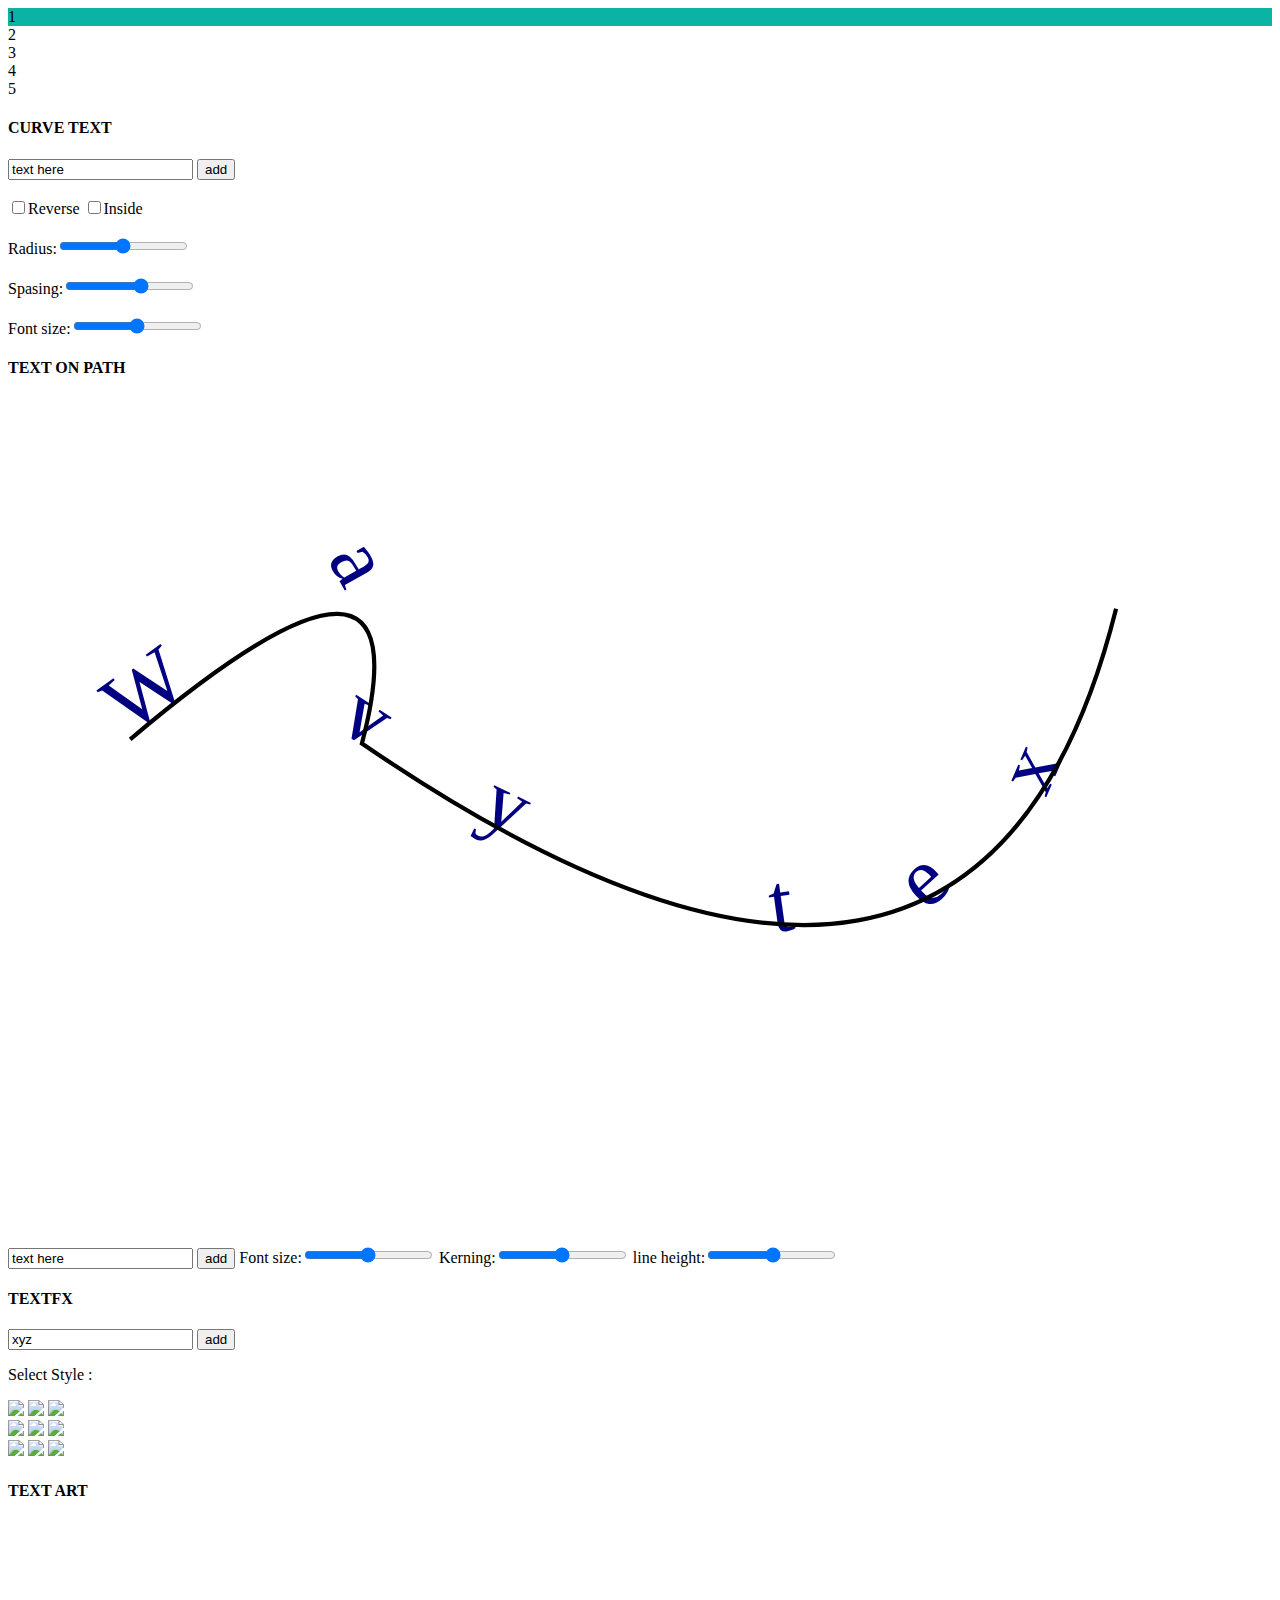
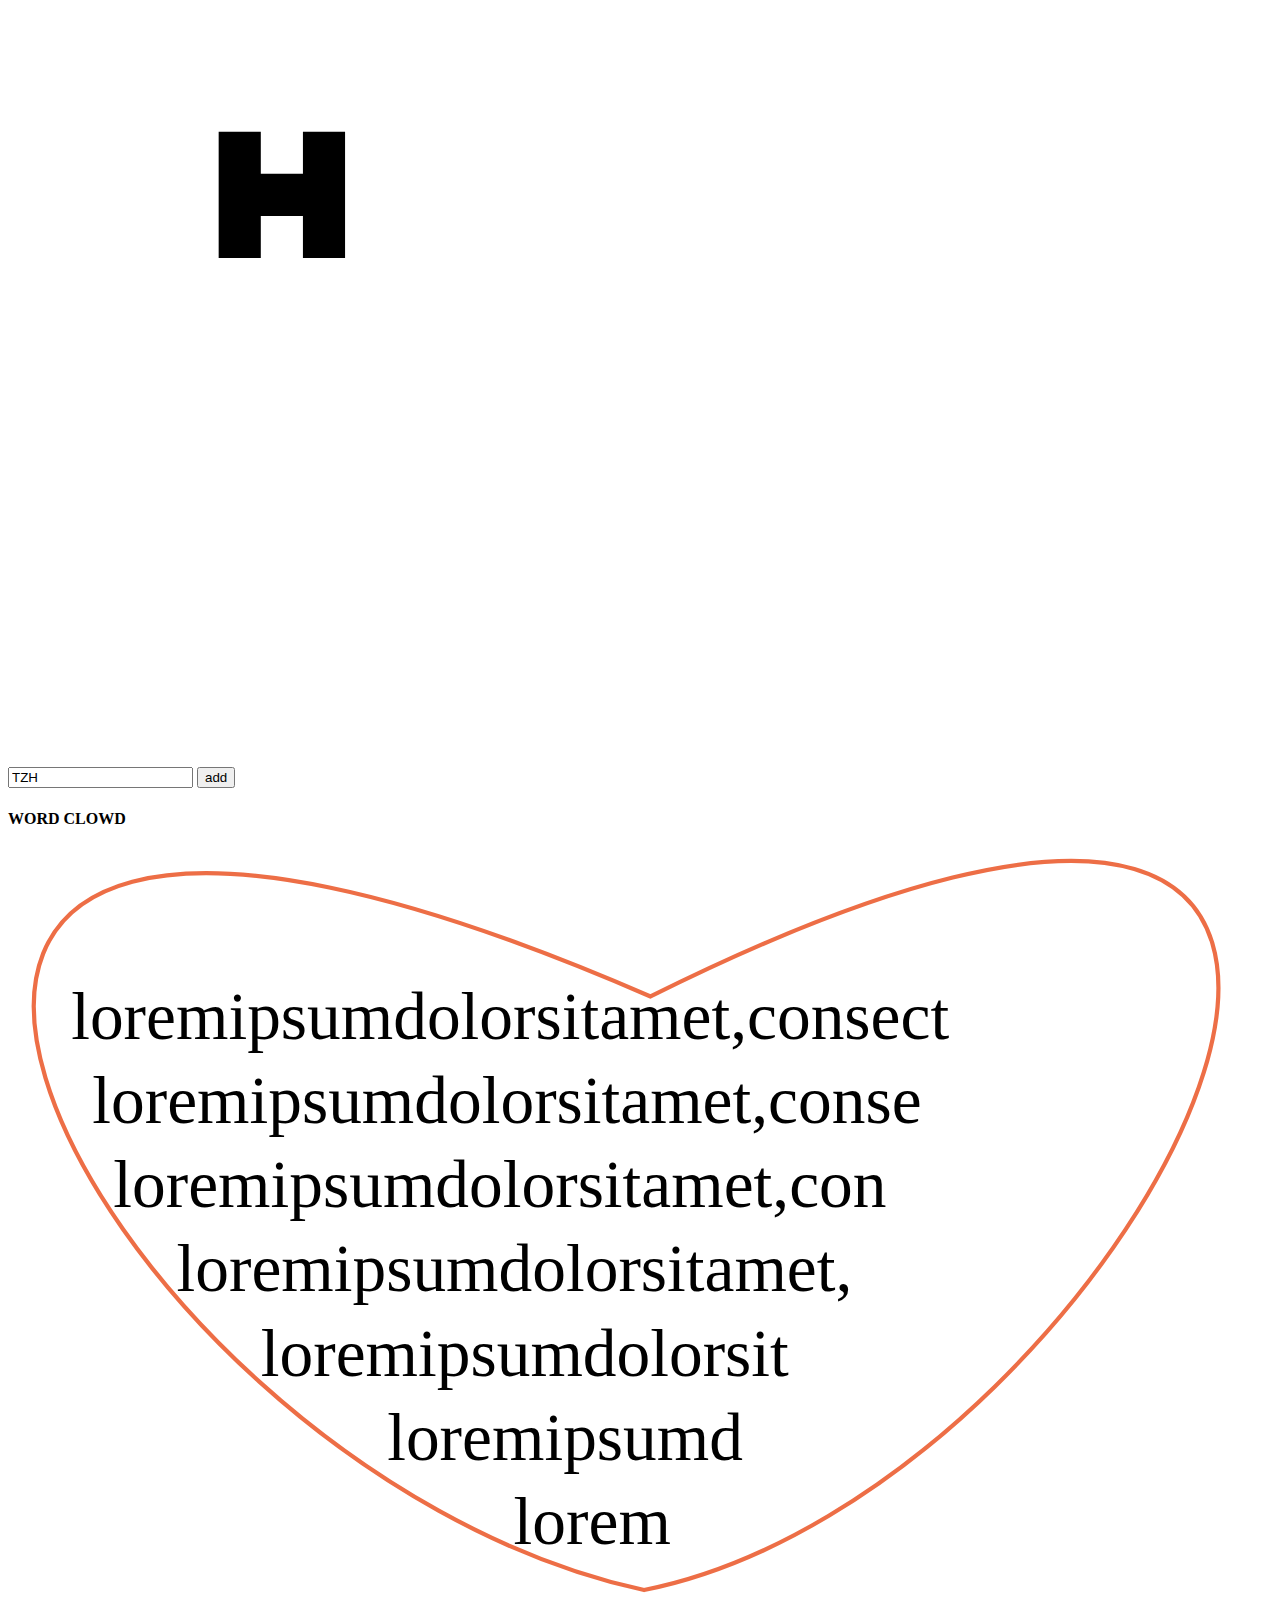
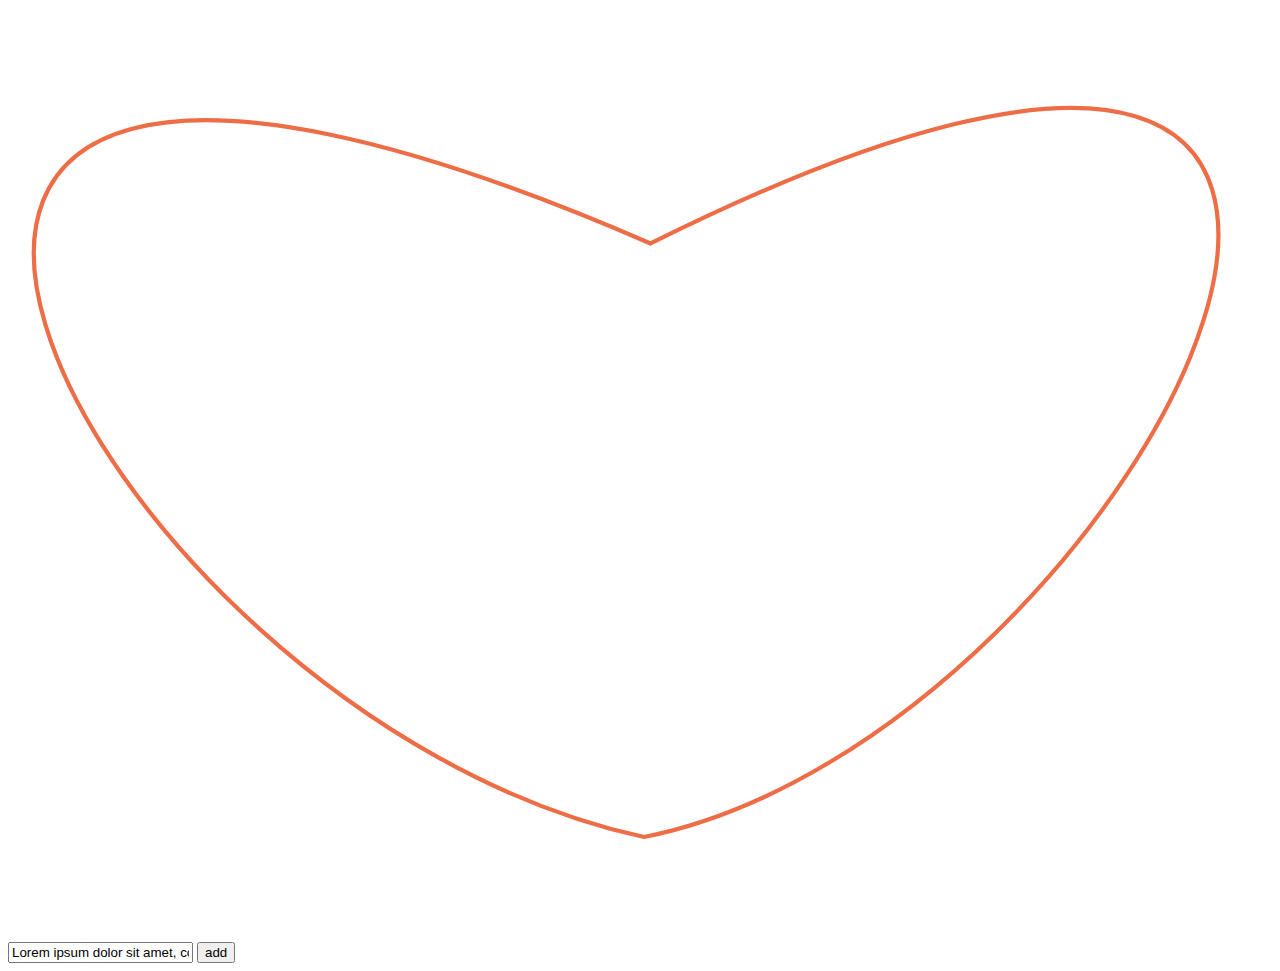
==== index.html @ 17ecb956 "add 4-field (text transform)" ====
<!DOCTYPE html> 
<html>
<head>
	<meta charset='utf-8'>
	<title>fabric JS</title>
	<link rel="stylesheet" href="style.css">
	<script type="text/javascript" src='libs/fabric.js'></script>
</head>
<body>
	<div class='print'>
		<div id='btnOne' class='print__btn print__btnOne'>1</div>
		<div id='btnTwo' class='print__btn print__btnTwo'>2</div>
		<div id='btnThree' class='print__btn print__btnThree'>3</div>
		<div id='btnFour' class='print__btn print__btnFour'>4</div>
		<div id='btnFive' class='print__btn print__btnFive'>5</div>

		<div id='fieldForBtnOne' class='print__field'>
			<h4>CURVE TEXT</h4>
			<!--<canvas id='field-first-canvas' width='' height=''></canvas>-->
			<div id='field-first-output' class='print__field-output'></div>
			<input id='field-first-input' class='print__field-input' value='text here'>
			<input id='field-submit-btn' class='print__field-submit-btn' type='submit' value='add'>
			<br>
			<br>
			<input id='field-reverse-checkbox' type='checkbox'>Reverse
			<input id='field-inside-checkbox' type='checkbox'>Inside 
			<br>
			<br>
			Radius:<input id='field-range-radius' type='range' min='130' max='190'>
			<br>
			<br>
			Spasing:<input id='field-range-spasing' type='range' min='0' max='5'>
			<br>
			<br>
			Font size:<input id='field-range-fontSize' type='range' min='8' max='20'>
		</div>

		<div id='fieldForBtnTwo' class='print__field'>
			<h4>TEXT ON PATH</h4>
			<div id='fieldForBtnTwoSvg' class='print__field-svg-wrapp'>
				<svg viewBox = "0 0 300 200" version = "1.1">
				    <defs>
				        <!-- Start at (10,90) end at (200,70) use control point (100,15) -->
				        <!-- Continue from (200,70) end at (400,30) use control point (340,140) -->
				        <path id = "field-two-line" d = "M 29,81 Q 100,21 84,82 Q 230,182 263,50"/>
				    </defs>
				    <g fill = "navy">
				        <text >
				            <textPath id='fieldForBtnTwo__Text' xlink:href="#field-two-line" font-size="20" letter-spacing='30px'>Wavy text is the gimmick for many years to come</textPath>
				        </text>
				        <use x = "0" y = "0" xlink:href = "#field-two-line" stroke = "black" fill = "none"/>
				    </g>
				</svg>
				<div id='field-two-controlPoint1' class='print__field-controlPoint1'></div>
				<div id='field-two-controlPoint2' class='print__field-controlPoint2'></div>
				<div id='field-two-control1' class='print__field-control1'></div>
				<div id='field-two-control2' class='print__field-control2'></div>
				<div id='field-two-control3' class='print__field-control3'></div>
			</div>

			<input id='fieldTwo__input' class='print__field-input-two' value='text here'>
			<input id='fieldTwo__submitBtn' class='print__field-submit-btn' type='submit' value='add'>
			Font size:<input id='fieldTwo__rangeFontSize' type='range' min='8' max='20'>
			Kerning:<input id='fieldTwo__rangeKerning' type='range' min='0' max='10'>
			line height:<input id='fieldTwo__rangeLineHeight' type='range' min='1' max='50'>
		</div>

		<div id='fieldForBtnThree' class='print__field'>
			<h4>TEXTFX</h4>
			<div id='fieldThree__output' class='print__field-output-three'></div>
			<input id='fieldThree__input' class='print__field-input-three' value='xyz'>
			<input id='fieldThree__submitBtn' class='print__field-submit-btn' type='submit' value='add'>
			<p>Select Style :</p>
			<div id='fieldThree__text11' class='print__textfx'> 
				<img src="img/11_x.svg">
				<img src="img/11_y.svg">
				<img src="img/11_z.svg">
			</div>
			<div id='fieldThree__text12' class='print__textfx'> 
				<img src="img/12_x.svg">
				<img src="img/12_y.svg">
				<img src="img/12_z.svg">
			</div>
			<div id='fieldThree__text13' class='print__textfx'> 
				<img src="img/13_x.svg">
				<img src="img/13_y.svg">
				<img src="img/13_z.svg">
			</div>
		</div>
		<div id='fieldForBtnFour' class='print__field'>
			<h4>TEXT ART</h4>
			<svg id='fieldForBtnFor__svg' viewBox = "0 0 300 200" version = "1.1">
    			<!--<path d="M0,0 30,0 30,10 20,10 20,30 10,30 10,10 0,10z" />-->
    			<!--<path d="M0,0 10,0 10,10 20,10 20,0 30,0 30,30 20,30 20,20 10,20 10,30 0,30z"/>-->
    			<!--<path d="M0,0 30,0 30,10 20,20 30,20 30,30 0,30 0,20 10,10 0,10z"/>-->
    			<path transform="translate(50,50)" id='fieldForBtnFor__text' d="M0,0 10,0 10,10 20,10 20,0 30,0 30,30 20,30 20,20 10,20 10,30 0,30z"/>
    		</svg>
    		<input id='fieldFor__input' class='print__field-input-for' value='TZH' pattern="[TtZzHh]{3}" >
			<input id='fieldFor__submitBtn' class='print__field-submit-btn' type='submit' value='add'>
			

		</div>
		<div id='fieldForBtnFive' class='print__field'>
			<h4>WORD CLOWD</h4>
			<svg id='fieldForBtnFive__svgShown' viewBox = "0 0 300 200" version = "1.1">
    			<path fill='none' stroke="#ED6E46" stroke-width="1" d="m152.5,35c-246,-107 -136.43765,111.61102 -1.53036,140.88232c119.19522,-23.72809 234.53036,-256.88232 1.53036,-140.88232z" />
    			<text id='fieldForBtnFive__svgText1' symb='8' x="20" y="25"></text>
    			<text id='fieldForBtnFive__svgText2' symb='9' x="200" y="25"></text>
    			<text id='fieldForBtnFive__svgText3' symb='33' x="15" y="45">loremipsumdolorsitamet,consect</text>
    			<text id='fieldForBtnFive__svgText4' symb='31' x="20" y="65">loremipsumdolorsitamet,conse</text>
    			<text id='fieldForBtnFive__svgText5' symb='29' x="25" y="85">loremipsumdolorsitamet,con</text>
    			<text id='fieldForBtnFive__svgText6' symb='26' x="40" y="105">loremipsumdolorsitamet,</text>
    			<text id='fieldForBtnFive__svgText7' symb='22' x="60" y="125">loremipsumdolorsit</text>
    			<text id='fieldForBtnFive__svgText8' symb='12' x="90" y="145">loremipsumd</text>
    			<text id='fieldForBtnFive__svgText9' symb='5' x="120" y="165">lorem</text>
			</svg>
			<svg id='fieldForBtnFive__svgHidden' class='fieldForBtnFive__svg-hidden' viewBox = "0 0 300 200" version = "1.1">
    			<path fill='none' stroke="#ED6E46" stroke-width="1" d="m152.5,35c-246,-107 -136.43765,111.61102 -1.53036,140.88232c119.19522,-23.72809 234.53036,-256.88232 1.53036,-140.88232z" />
			</svg>
			<input id='fieldFive__input' class='print__field-input-five' value='Lorem ipsum dolor sit amet, consectetur adipiscing elit. Vestibulum at ligula sit amet felis cursus hendrerit. Integer nulla sapien, iaculis ut tincidunt nec, suscipit eget neque. Donec est turpis, consequat in interdum vel, tristique et velit. Morbi eleifend finibus neque id viverra. Proin molestie nunc eget sapien congue pellentesque. Proin non semper tellus, et feugiat magna. Quisque id ullamcorper turpis.'>
			<input id='fieldFive__submitBtn' class='print__field-submit-btn' type='submit' value='add'>
		</div>

	</div>
	<script type="text/javascript" src='print.js'></script>

</body>
</html>
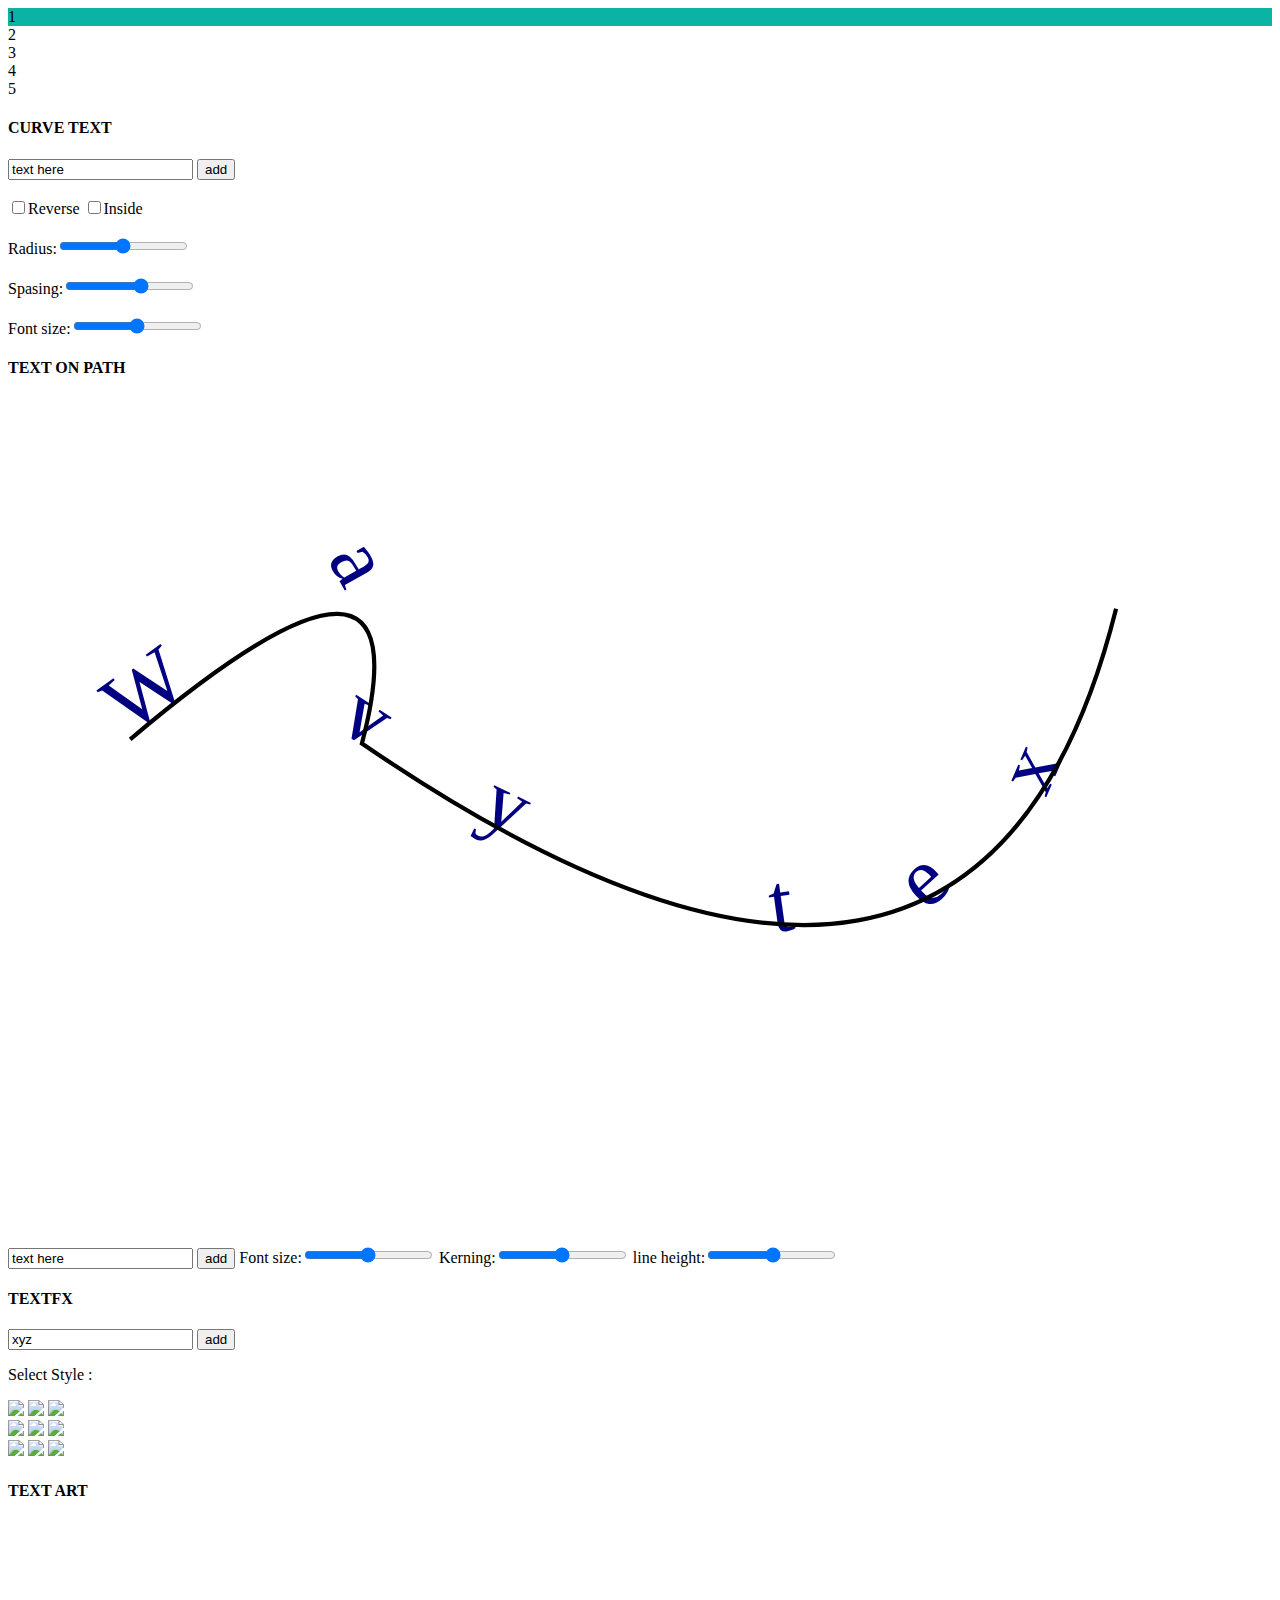
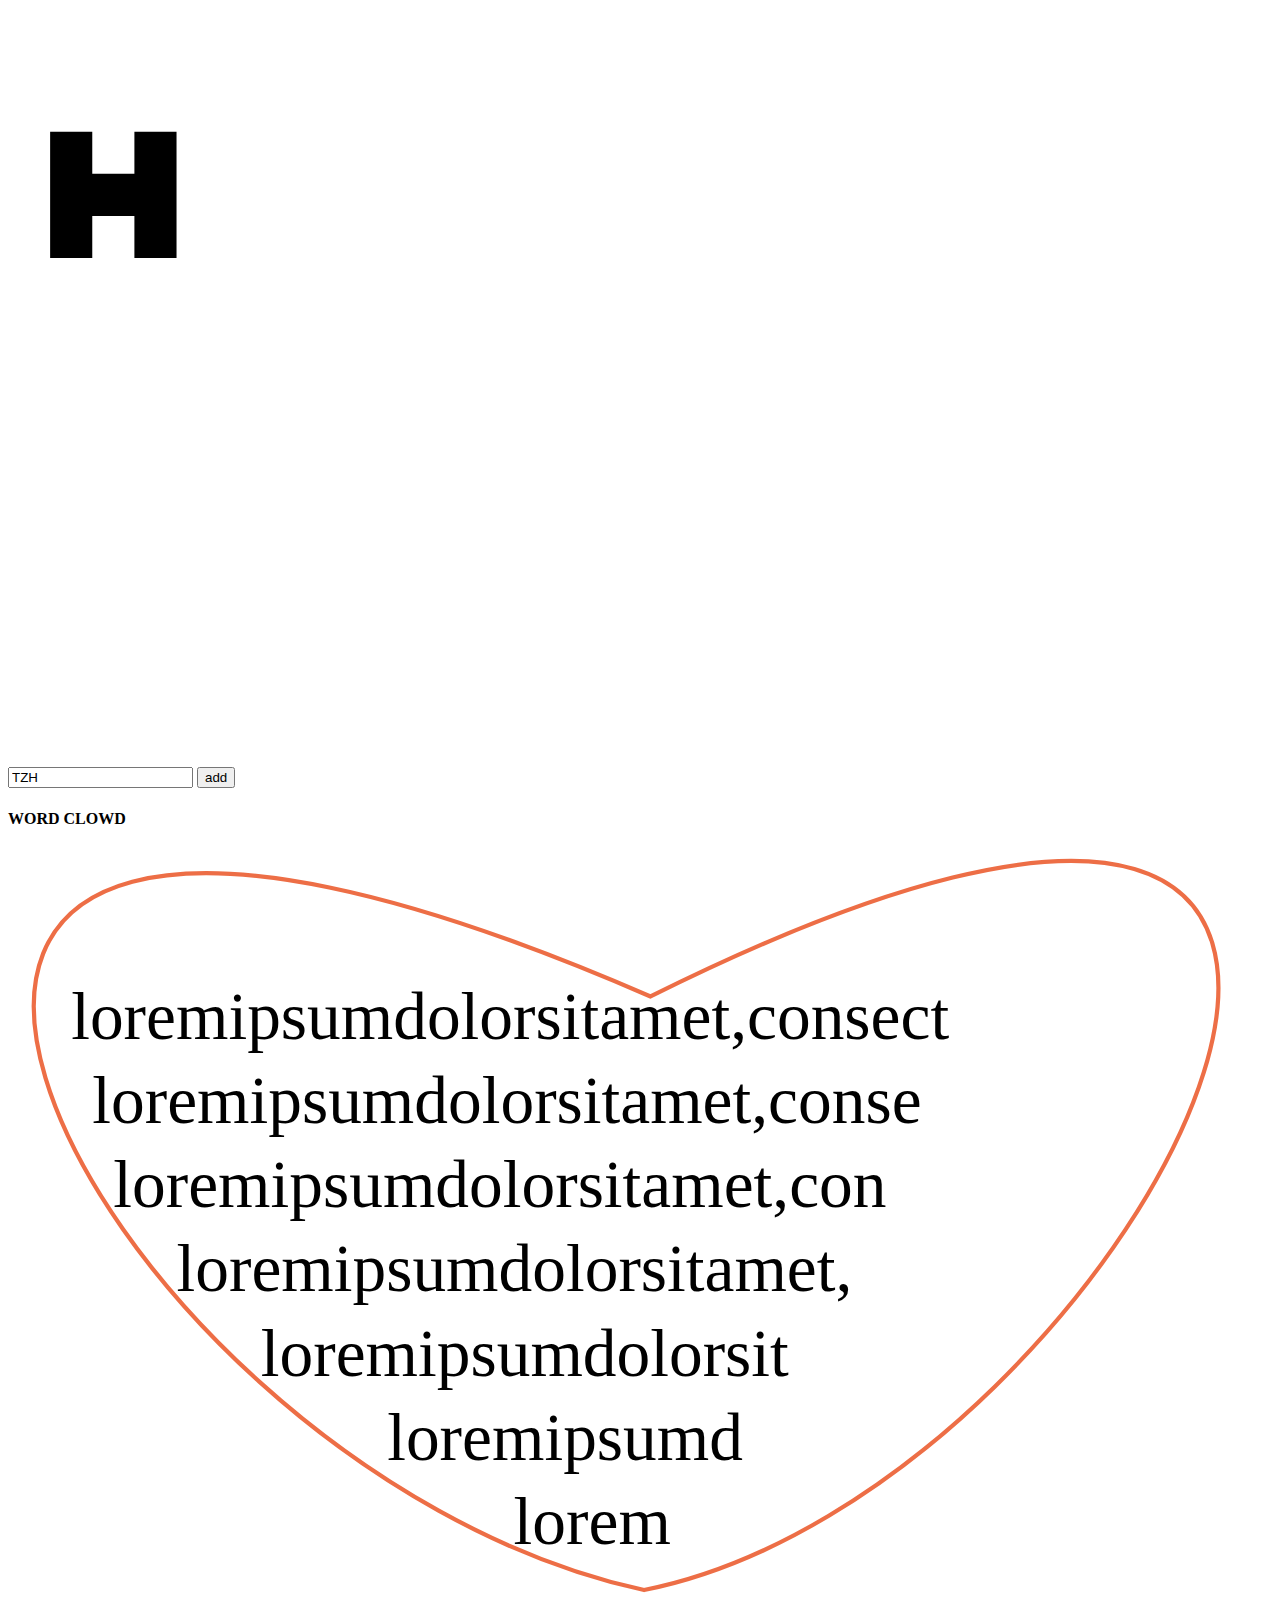
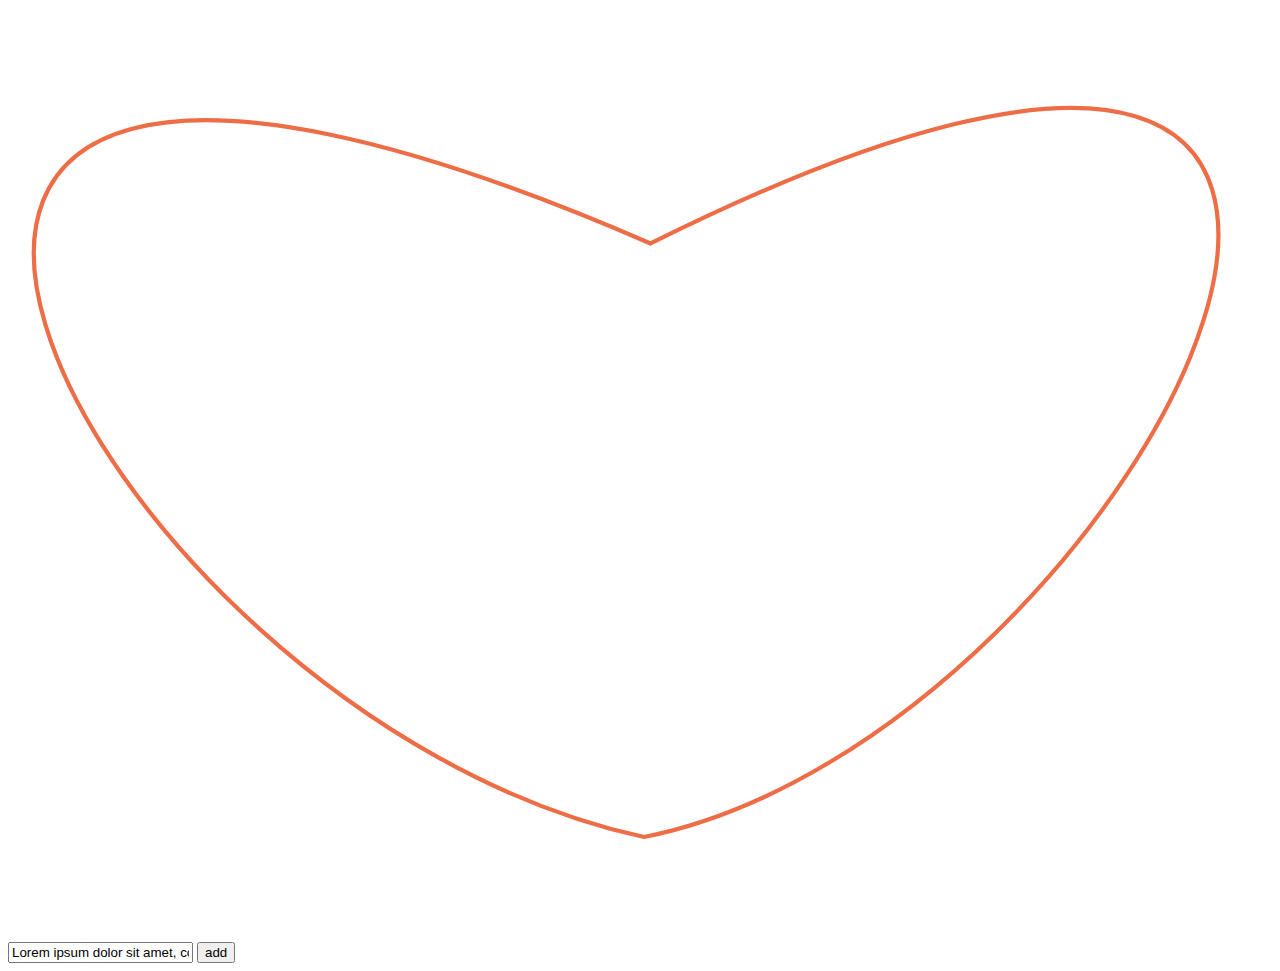
==== commit 8f70e299: "add TEXT ART" ====
--- a/index.html
+++ b/index.html
@@ -93,11 +93,10 @@
     			<!--<path d="M0,0 30,0 30,10 20,10 20,30 10,30 10,10 0,10z" />-->
     			<!--<path d="M0,0 10,0 10,10 20,10 20,0 30,0 30,30 20,30 20,20 10,20 10,30 0,30z"/>-->
     			<!--<path d="M0,0 30,0 30,10 20,20 30,20 30,30 0,30 0,20 10,10 0,10z"/>-->
-    			<path transform="translate(50,50)" id='fieldForBtnFor__text' d="M0,0 10,0 10,10 20,10 20,0 30,0 30,30 20,30 20,20 10,20 10,30 0,30z"/>
+    			<path transform="translate(10,50)" id='fieldForBtnFor__text' d="M0,0 10,0 10,10 20,10 20,0 30,0 30,30 20,30 20,20 10,20 10,30 0,30z"/>
     		</svg>
     		<input id='fieldFor__input' class='print__field-input-for' value='TZH' pattern="[TtZzHh]{3}" >
 			<input id='fieldFor__submitBtn' class='print__field-submit-btn' type='submit' value='add'>
-			
 
 		</div>
 		<div id='fieldForBtnFive' class='print__field'>
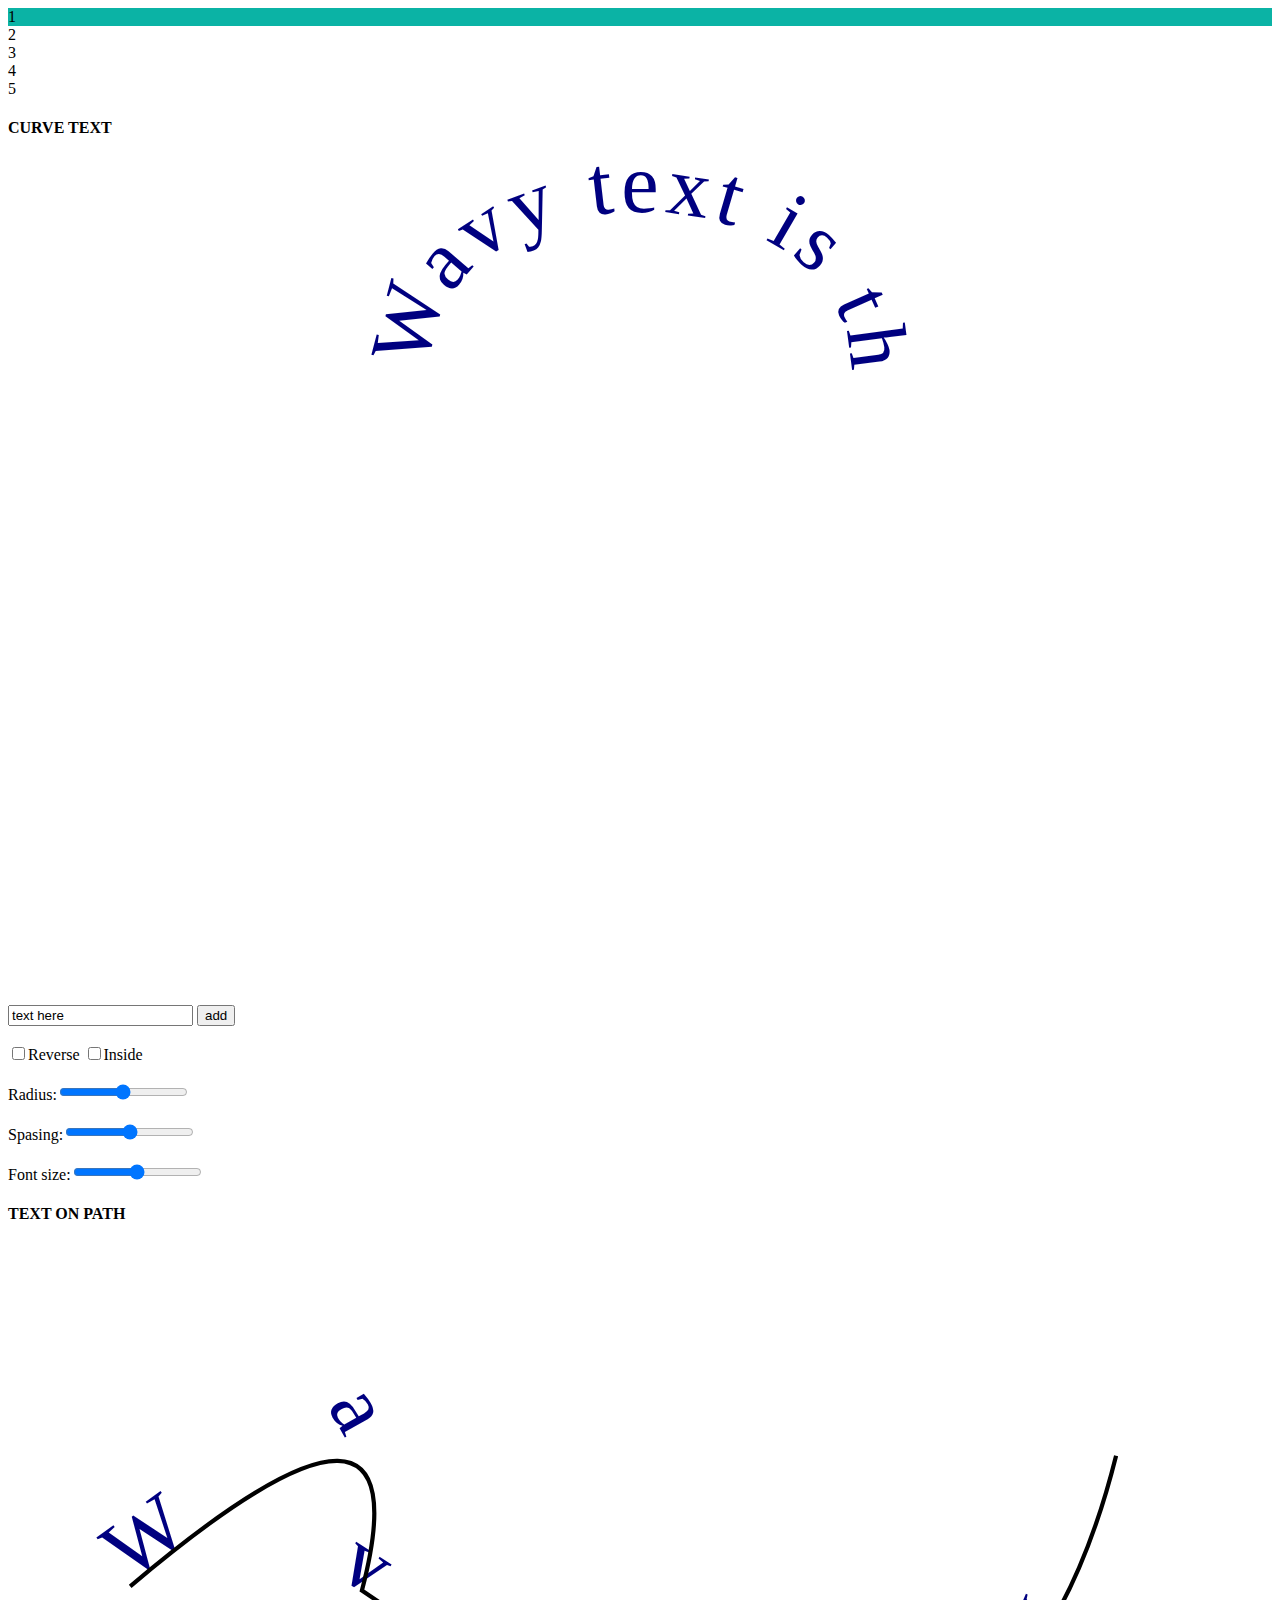
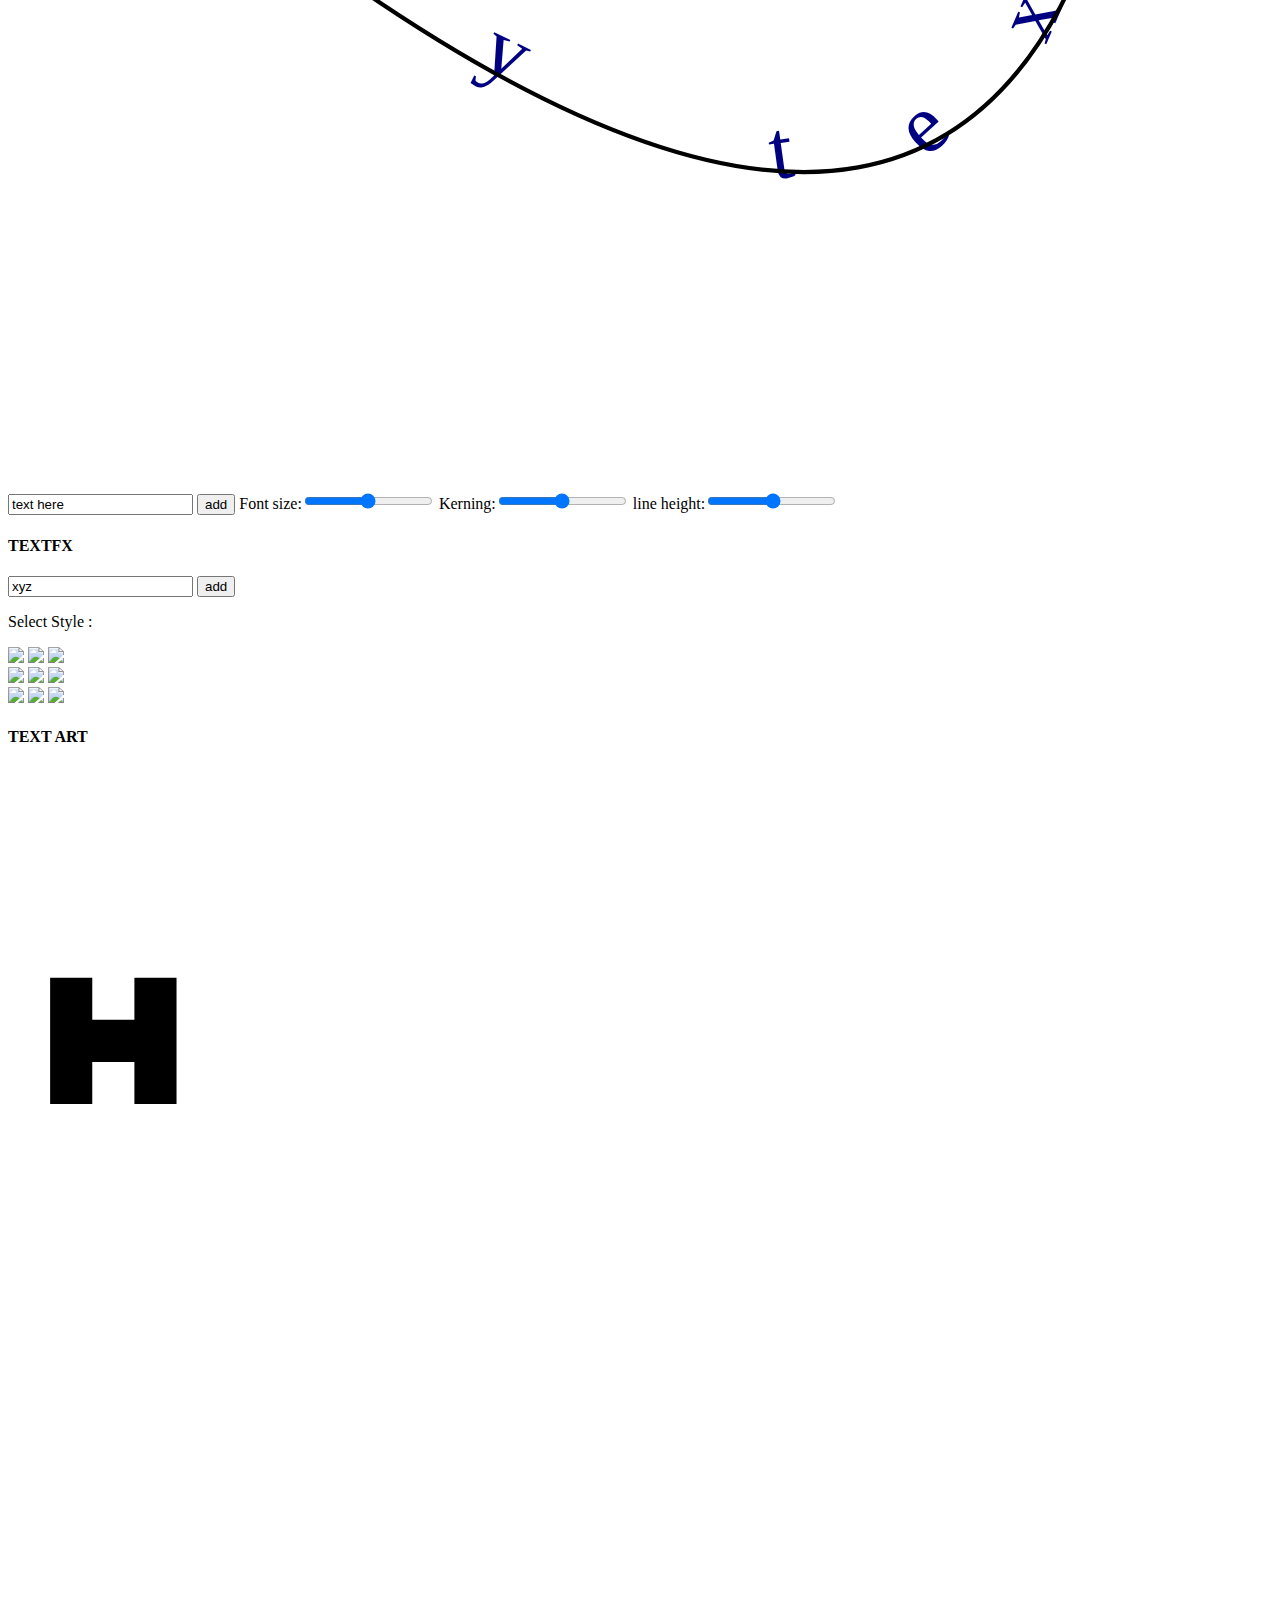
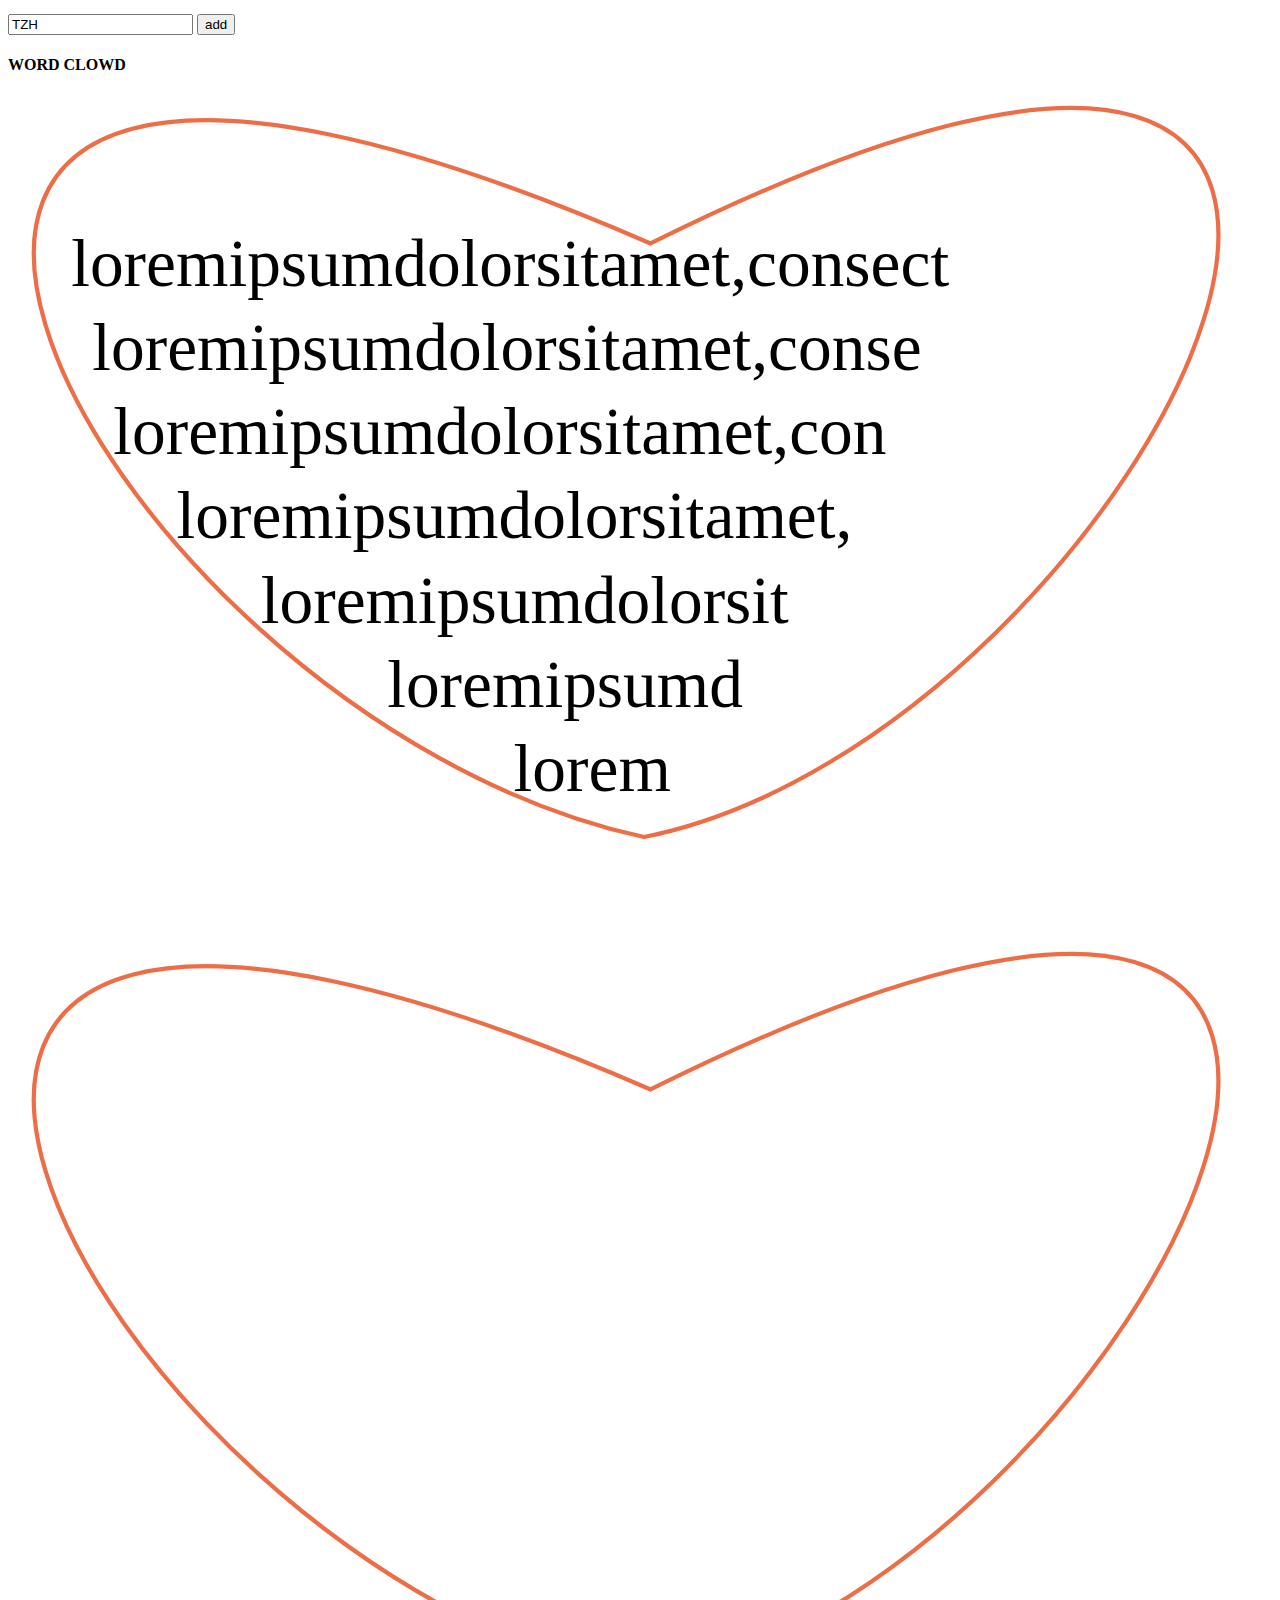
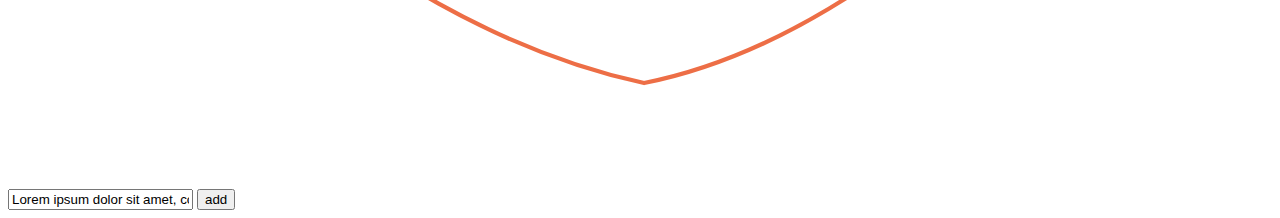
==== commit fb363851: "refactored 2-nd block (fieldOne). Change range font-size" ====
--- a/index.html
+++ b/index.html
@@ -2,37 +2,45 @@
 <html>
 <head>
 	<meta charset='utf-8'>
-	<title>fabric JS</title>
+	<title>SVG TEXT</title>
 	<link rel="stylesheet" href="style.css">
 	<script type="text/javascript" src='libs/fabric.js'></script>
 </head>
 <body>
 	<div class='print'>
-		<div id='btnOne' class='print__btn print__btnOne'>1</div>
-		<div id='btnTwo' class='print__btn print__btnTwo'>2</div>
-		<div id='btnThree' class='print__btn print__btnThree'>3</div>
-		<div id='btnFour' class='print__btn print__btnFour'>4</div>
-		<div id='btnFive' class='print__btn print__btnFive'>5</div>
+		<div class='print__btn print__btnOne'>1</div>
+		<div class='print__btn print__btnTwo'>2</div>
+		<div class='print__btn print__btnThree'>3</div>
+		<div class='print__btn print__btnFour'>4</div>
+		<div class='print__btn print__btnFive'>5</div>
 
-		<div id='fieldForBtnOne' class='print__field'>
+		<div class='print__field'>
 			<h4>CURVE TEXT</h4>
-			<!--<canvas id='field-first-canvas' width='' height=''></canvas>-->
-			<div id='field-first-output' class='print__field-output'></div>
-			<input id='field-first-input' class='print__field-input' value='text here'>
-			<input id='field-submit-btn' class='print__field-submit-btn' type='submit' value='add'>
+			<svg viewBox = "0 0 300 200" version = "1.1">
+			    <defs>
+			        <path id='fieldOne__line'  fill="none" stroke="#333333" stroke-width="3" d="M100,50 C100,0 200,0 200,50" />
+			    </defs>
+			    <g fill = "navy">
+			        <text id='fieldOne__outputWrap' textLength="150">
+			            <textPath id='fieldOne__output' xlink:href="#fieldOne__line" font-size="20" >Wavy text is the</textPath>
+			        </text>
+			    </g>
+			</svg>
+			<input id='fieldOne__input' class='print__field-input' value='text here'>
+			<input id='fieldOne__submitBtn' class='print__field-submit-btn' type='submit' value='add'>
 			<br>
 			<br>
-			<input id='field-reverse-checkbox' type='checkbox'>Reverse
-			<input id='field-inside-checkbox' type='checkbox'>Inside 
+			<input id='fieldOne__reverseCheckbox' type='checkbox'>Reverse
+			<input id='fieldOne__insideCheckbox' type='checkbox'>Inside 
 			<br>
 			<br>
-			Radius:<input id='field-range-radius' type='range' min='130' max='190'>
+			Radius:<input id='fieldOne__rangeRadius' type='range' min='200' max='250'>
 			<br>
 			<br>
-			Spasing:<input id='field-range-spasing' type='range' min='0' max='5'>
+			Spasing:<input id='fieldOne__rangeSpasing' type='range' min='100' max='200'>
 			<br>
 			<br>
-			Font size:<input id='field-range-fontSize' type='range' min='8' max='20'>
+			Font size:<input id='fieldOne__rangeFontSize' type='range' min='8' max='30'>
 		</div>
 
 		<div id='fieldForBtnTwo' class='print__field'>
@@ -65,7 +73,7 @@
 			line height:<input id='fieldTwo__rangeLineHeight' type='range' min='1' max='50'>
 		</div>
 
-		<div id='fieldForBtnThree' class='print__field'>
+		<div class='print__field'>
 			<h4>TEXTFX</h4>
 			<div id='fieldThree__output' class='print__field-output-three'></div>
 			<input id='fieldThree__input' class='print__field-input-three' value='xyz'>
@@ -87,19 +95,20 @@
 				<img src="img/13_z.svg">
 			</div>
 		</div>
-		<div id='fieldForBtnFour' class='print__field'>
+
+		<div class='print__field'>
 			<h4>TEXT ART</h4>
 			<svg id='fieldForBtnFor__svg' viewBox = "0 0 300 200" version = "1.1">
     			<!--<path d="M0,0 30,0 30,10 20,10 20,30 10,30 10,10 0,10z" />-->
     			<!--<path d="M0,0 10,0 10,10 20,10 20,0 30,0 30,30 20,30 20,20 10,20 10,30 0,30z"/>-->
     			<!--<path d="M0,0 30,0 30,10 20,20 30,20 30,30 0,30 0,20 10,10 0,10z"/>-->
-    			<path transform="translate(10,50)" id='fieldForBtnFor__text' d="M0,0 10,0 10,10 20,10 20,0 30,0 30,30 20,30 20,20 10,20 10,30 0,30z"/>
+    			<path id='fieldForBtnFor__text' transform="translate(10,50)" d="M0,0 10,0 10,10 20,10 20,0 30,0 30,30 20,30 20,20 10,20 10,30 0,30z"/>
     		</svg>
     		<input id='fieldFor__input' class='print__field-input-for' value='TZH' pattern="[TtZzHh]{3}" >
 			<input id='fieldFor__submitBtn' class='print__field-submit-btn' type='submit' value='add'>
+		</div>
 
-		</div>
-		<div id='fieldForBtnFive' class='print__field'>
+		<div class='print__field'>
 			<h4>WORD CLOWD</h4>
 			<svg id='fieldForBtnFive__svgShown' viewBox = "0 0 300 200" version = "1.1">
     			<path fill='none' stroke="#ED6E46" stroke-width="1" d="m152.5,35c-246,-107 -136.43765,111.61102 -1.53036,140.88232c119.19522,-23.72809 234.53036,-256.88232 1.53036,-140.88232z" />
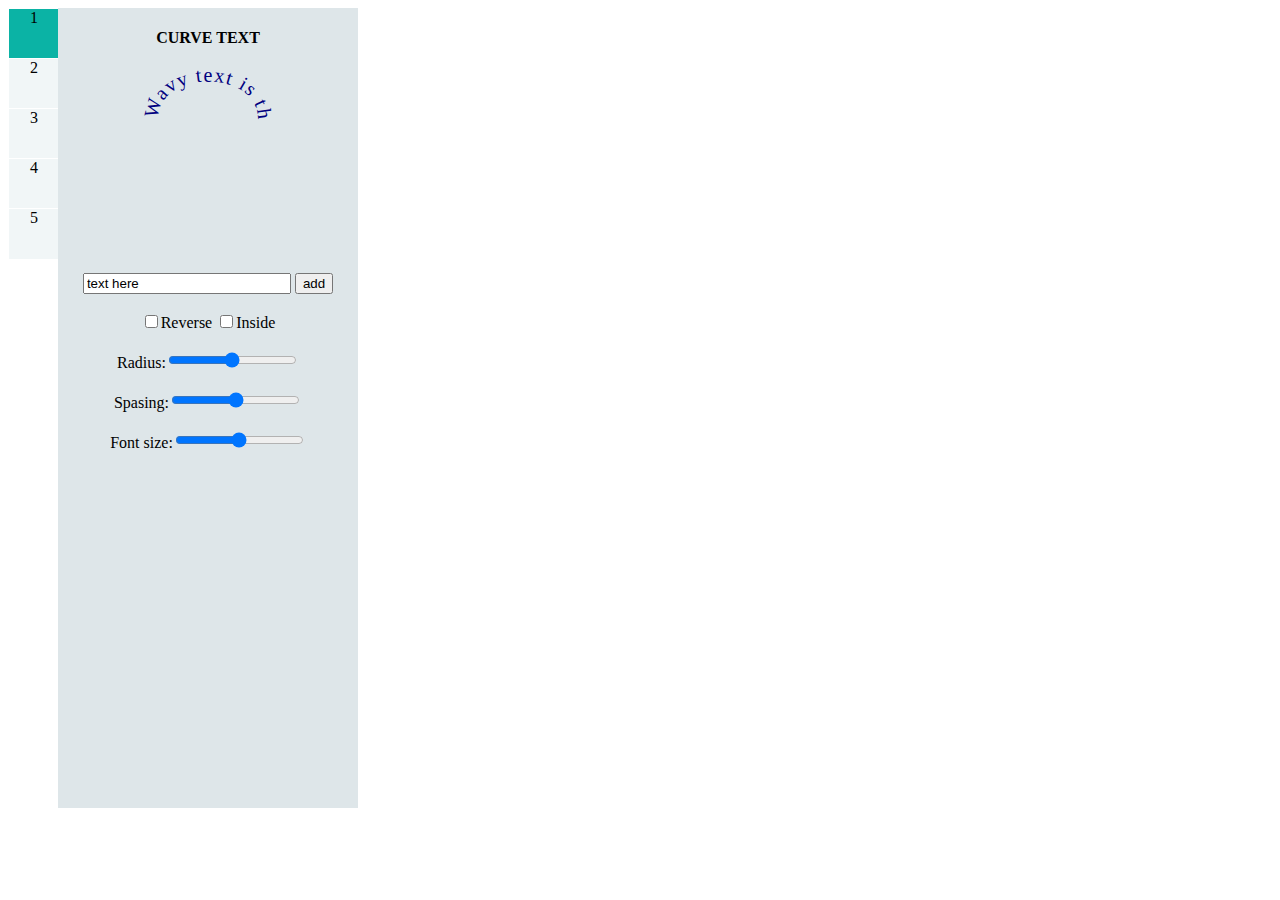
==== commit a77b9160: "refactored fieldFive block & deleted scss files + svg.html" ====
--- a/index.html
+++ b/index.html
@@ -4,7 +4,6 @@
 	<meta charset='utf-8'>
 	<title>SVG TEXT</title>
 	<link rel="stylesheet" href="style.css">
-	<script type="text/javascript" src='libs/fabric.js'></script>
 </head>
 <body>
 	<div class='print'>
@@ -43,34 +42,32 @@
 			Font size:<input id='fieldOne__rangeFontSize' type='range' min='8' max='30'>
 		</div>
 
-		<div id='fieldForBtnTwo' class='print__field'>
+		<div id='fieldTwo' class='print__field'>
 			<h4>TEXT ON PATH</h4>
-			<div id='fieldForBtnTwoSvg' class='print__field-svg-wrapp'>
+			<div id='fieldTwo__svgElem' class='print__field-svg-wrapp'>
 				<svg viewBox = "0 0 300 200" version = "1.1">
 				    <defs>
-				        <!-- Start at (10,90) end at (200,70) use control point (100,15) -->
-				        <!-- Continue from (200,70) end at (400,30) use control point (340,140) -->
-				        <path id = "field-two-line" d = "M 29,81 Q 100,21 84,82 Q 230,182 263,50"/>
+				        <path id = "fieldTwo__line" d = "M 29,81 Q 100,21 84,82 Q 230,182 263,50"/>
 				    </defs>
 				    <g fill = "navy">
-				        <text >
-				            <textPath id='fieldForBtnTwo__Text' xlink:href="#field-two-line" font-size="20" letter-spacing='30px'>Wavy text is the gimmick for many years to come</textPath>
+				        <text>
+				            <textPath id='fieldTwo__text' xlink:href="#fieldTwo__line" font-size="20" >Wavy text is the gimmick for many years to come</textPath>
 				        </text>
-				        <use x = "0" y = "0" xlink:href = "#field-two-line" stroke = "black" fill = "none"/>
+				        <use x = "0" y = "0" xlink:href = "#fieldTwo__line" stroke = "black" fill = "none"/>
 				    </g>
 				</svg>
-				<div id='field-two-controlPoint1' class='print__field-controlPoint1'></div>
-				<div id='field-two-controlPoint2' class='print__field-controlPoint2'></div>
-				<div id='field-two-control1' class='print__field-control1'></div>
-				<div id='field-two-control2' class='print__field-control2'></div>
-				<div id='field-two-control3' class='print__field-control3'></div>
+				<div id='fieldTwo__control1' class='print__field-control1 print__control'></div>
+				<div id='fieldTwo__controlPoint1' class='print__field-controlPoint1 print__control'></div>
+				<div id='fieldTwo__control2' class='print__field-control2 print__control'></div>
+				<div id='fieldTwo__controlPoint2' class='print__field-controlPoint2 print__control'></div>
+				<div id='fieldTwo__control3' class='print__field-control3 print__control'></div>
 			</div>
 
 			<input id='fieldTwo__input' class='print__field-input-two' value='text here'>
 			<input id='fieldTwo__submitBtn' class='print__field-submit-btn' type='submit' value='add'>
 			Font size:<input id='fieldTwo__rangeFontSize' type='range' min='8' max='20'>
-			Kerning:<input id='fieldTwo__rangeKerning' type='range' min='0' max='10'>
-			line height:<input id='fieldTwo__rangeLineHeight' type='range' min='1' max='50'>
+			Kerning:<input id='fieldTwo__rangeKerning' type='range' min='300' max='900'>
+			<!--line height:<input id='fieldTwo__rangeLineHeight' type='range' min='1' max='50'>-->
 		</div>
 
 		<div class='print__field'>
@@ -79,17 +76,17 @@
 			<input id='fieldThree__input' class='print__field-input-three' value='xyz'>
 			<input id='fieldThree__submitBtn' class='print__field-submit-btn' type='submit' value='add'>
 			<p>Select Style :</p>
-			<div id='fieldThree__text11' class='print__textfx'> 
+			<div class='print__textfx'> 
 				<img src="img/11_x.svg">
 				<img src="img/11_y.svg">
 				<img src="img/11_z.svg">
 			</div>
-			<div id='fieldThree__text12' class='print__textfx'> 
+			<div class='print__textfx'> 
 				<img src="img/12_x.svg">
 				<img src="img/12_y.svg">
 				<img src="img/12_z.svg">
 			</div>
-			<div id='fieldThree__text13' class='print__textfx'> 
+			<div class='print__textfx'> 
 				<img src="img/13_x.svg">
 				<img src="img/13_y.svg">
 				<img src="img/13_z.svg">
@@ -104,13 +101,13 @@
     			<!--<path d="M0,0 30,0 30,10 20,20 30,20 30,30 0,30 0,20 10,10 0,10z"/>-->
     			<path id='fieldForBtnFor__text' transform="translate(10,50)" d="M0,0 10,0 10,10 20,10 20,0 30,0 30,30 20,30 20,20 10,20 10,30 0,30z"/>
     		</svg>
-    		<input id='fieldFor__input' class='print__field-input-for' value='TZH' pattern="[TtZzHh]{3}" >
+    		<input id='fieldFor__input' class='print__field-input-for' value='hhhhhhhhhhhhhhhh' pattern="[TtZzHh]{3}" >
 			<input id='fieldFor__submitBtn' class='print__field-submit-btn' type='submit' value='add'>
 		</div>
 
 		<div class='print__field'>
 			<h4>WORD CLOWD</h4>
-			<svg id='fieldForBtnFive__svgShown' viewBox = "0 0 300 200" version = "1.1">
+			<svg id='fieldFive__output' viewBox = "0 0 300 200" version = "1.1">
     			<path fill='none' stroke="#ED6E46" stroke-width="1" d="m152.5,35c-246,-107 -136.43765,111.61102 -1.53036,140.88232c119.19522,-23.72809 234.53036,-256.88232 1.53036,-140.88232z" />
     			<text id='fieldForBtnFive__svgText1' symb='8' x="20" y="25"></text>
     			<text id='fieldForBtnFive__svgText2' symb='9' x="200" y="25"></text>
--- a/style.css
+++ b/style.css
@@ -0,0 +1,128 @@
+.print {
+  width: 1000px;
+  height: 800px;
+  position: relative;
+}
+.print__btn {
+  width: 50px;
+  height: 50px;
+  position: absolute;
+  left: 0;
+  background-color: #F1F6F7;
+  border: solid 1px white;
+  text-align: center; 
+}
+.print__btn:hover {
+  background: #0BB3A5; 
+}
+.print__btnOne {
+  top: 0px; 
+}
+.print__btnTwo {
+  top: 50px; 
+}
+.print__btnThree {
+  top: 100px; 
+}
+.print__btnFour {
+  top: 150px; 
+}
+.print__btnFive {
+  top: 200px; 
+}
+
+.print__field {
+  width: 300px;
+  height: 800px;
+  position: absolute;
+  left: 50px;
+  background-color: #DEE6E9;
+  text-align: center;
+  display: none; 
+}
+.print__field-output {
+  width: 300px;
+  height: 150px;
+  position: relative; 
+}
+.print__field-output-letter {
+  position: absolute;
+  top: 0px;
+  left: 75px;
+  width: 150px;
+  height: 150px; 
+}
+.print__field-svg-wrapp {
+  position: relative; 
+}
+.print__field-input {
+  width: 200px; 
+}
+.print__field-controlPoint1 {
+  position: absolute;
+  width: 10px;
+  height: 10px;
+  background: yellow;
+  left: 100px;
+  top: 21px;
+  border-radius: 5px;
+  border: solid black 1px; 
+}
+
+.print__field-controlPoint2 {
+  position: absolute;
+  width: 10px;
+  height: 10px;
+  background: yellow;
+  left: 230px;
+  top: 182px;
+  border-radius: 5px;
+  border: solid black 1px; 
+}
+.print__field-control1 {
+  position: absolute;
+  width: 10px;
+  height: 10px;
+  background: yellow;
+  left: 29px;
+  top: 81px; 
+}
+.print__field-control2 {
+  position: absolute;
+  width: 10px;
+  height: 10px;
+  background: yellow;
+  left: 84px;
+  top: 82px; 
+}
+.print__field-control3 {
+  position: absolute;
+  width: 10px;
+  height: 10px;
+  background: yellow;
+  left: 263px;
+  top: 50px; 
+}
+
+.print__field-output-three {
+  width: 300px;
+  height: 150px;
+  position: relative; 
+}
+
+.print__textfx {
+  background: #fff;
+  border: solid #C2D5D9 1px; 
+}
+.print__textfx:hover {
+  background: #E1ECEE; 
+}
+
+.print__textfx img {
+  max-height: 50px; 
+}
+
+.fieldForBtnFive__svg-hidden {
+  display: none; 
+}
+
